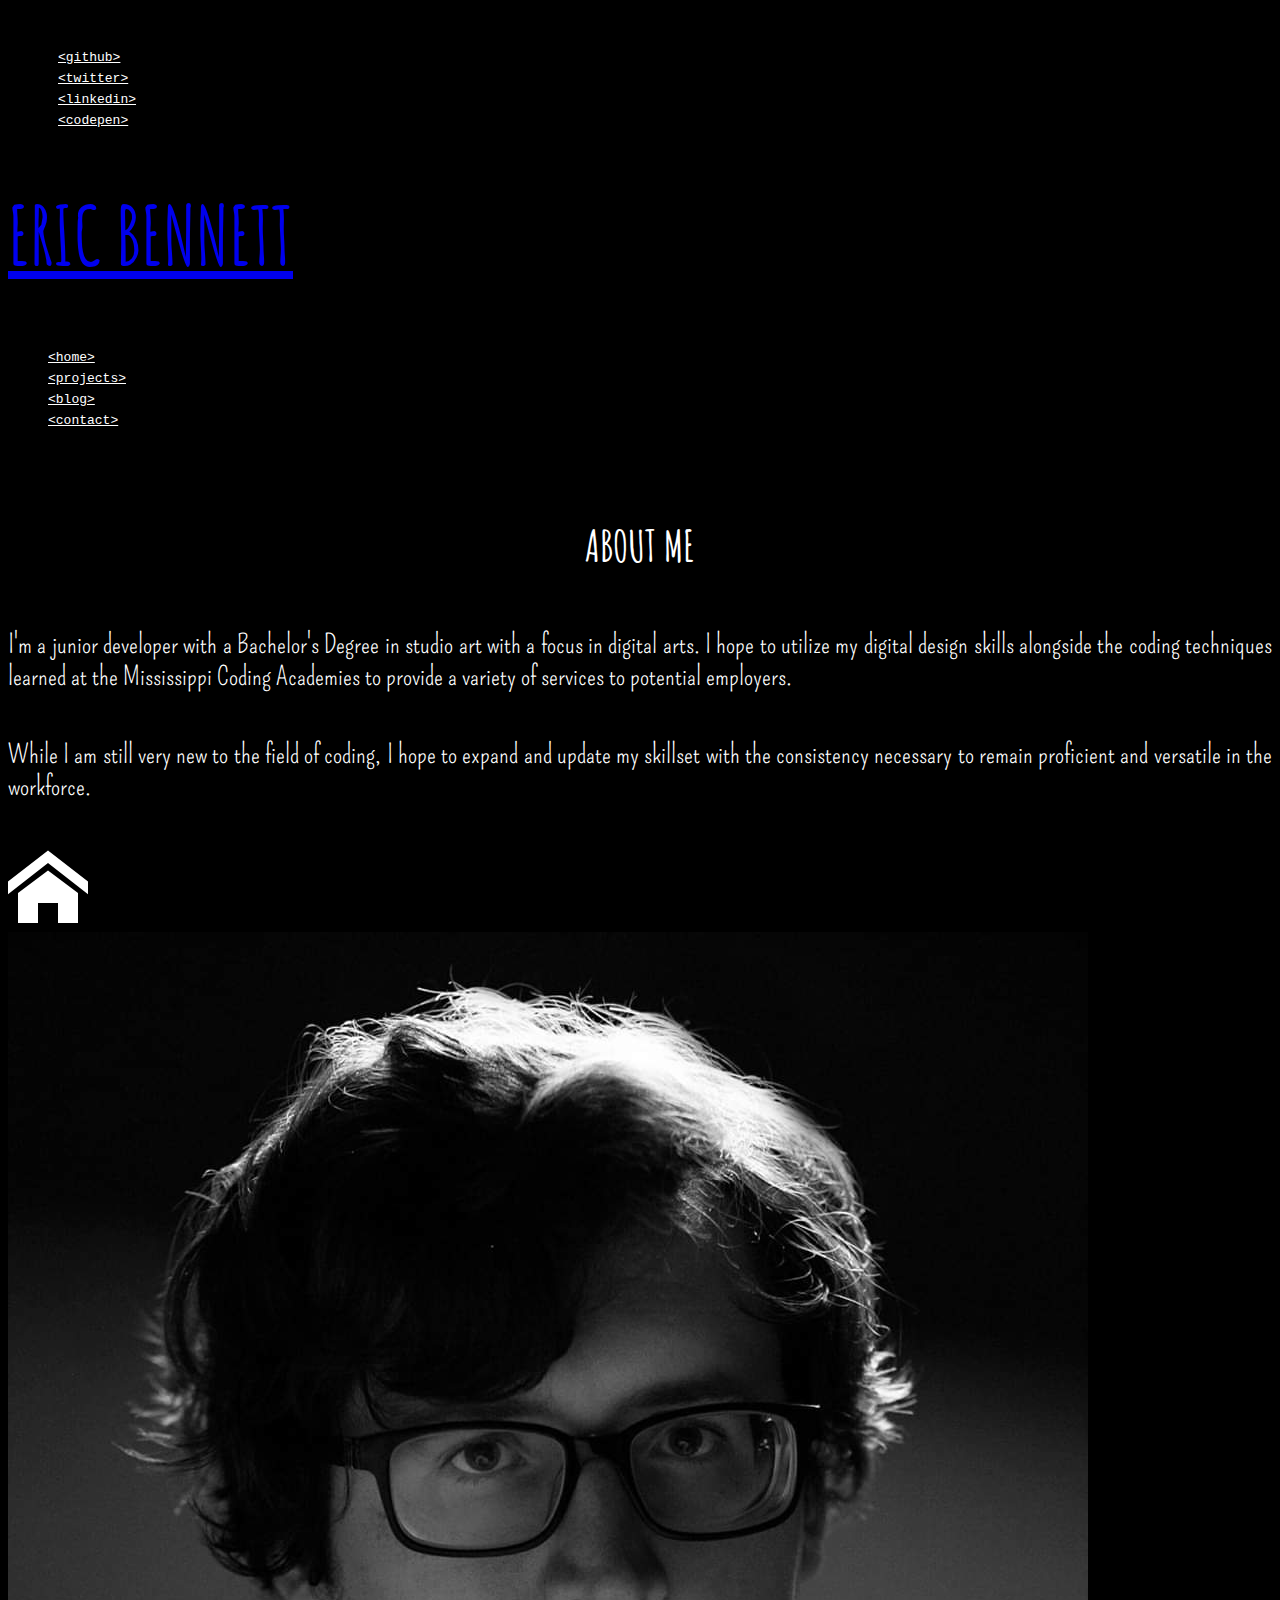
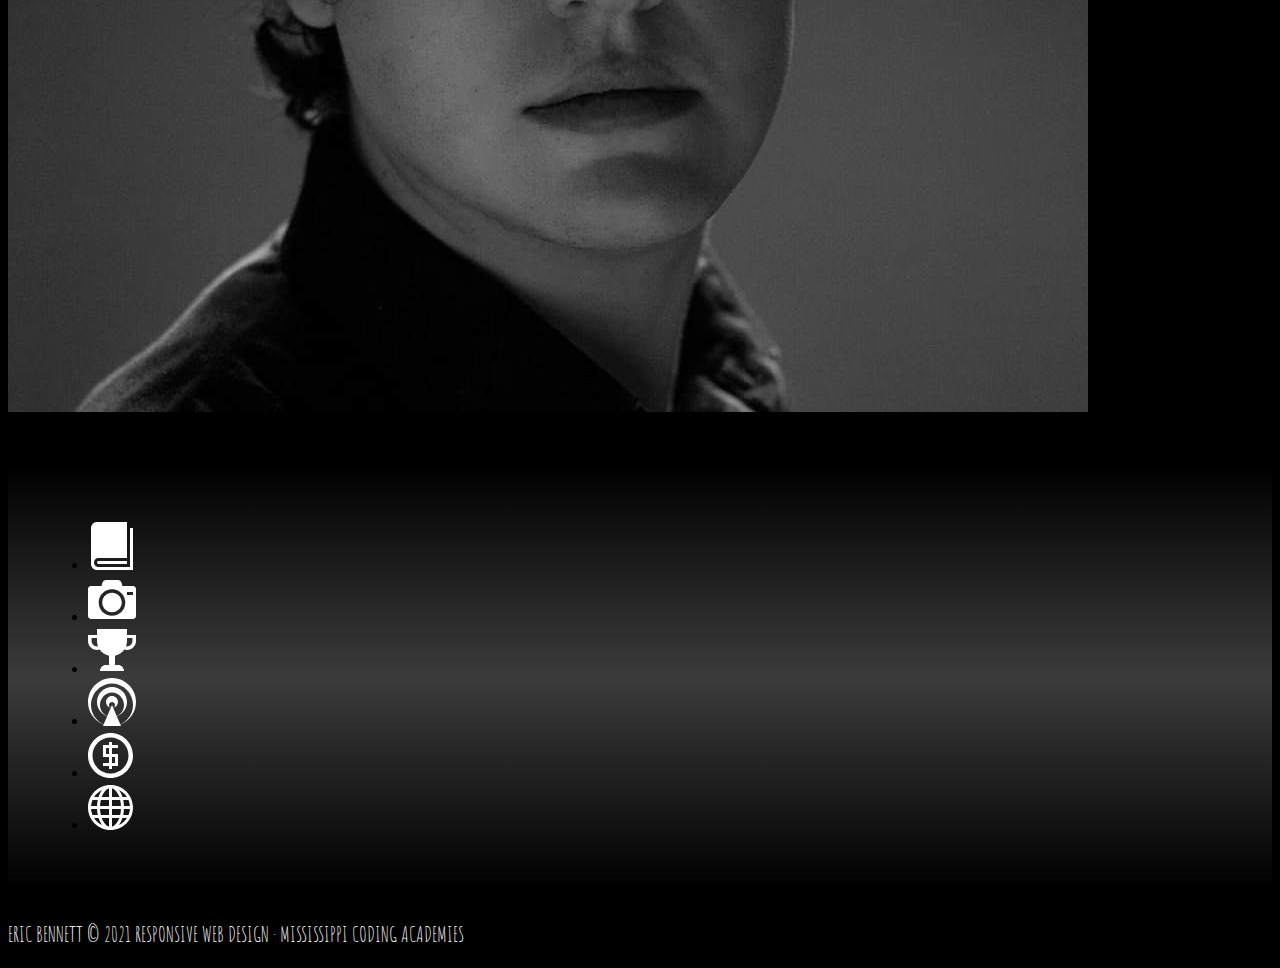
==== about.html @ 3dbed2dd "first commit" ====
<!DOCTYPE html>
<html lang="en">
<head>
    <meta charset="UTF-8">
    <meta http-equiv="X-UA-Compatible" content="IE=edge">
    <meta name="viewport" content="width=device-width, initial-scale=1.0">
    <link rel="stylesheet" href="https://cdn.jsdelivr.net/npm/bootstrap@4.6.0/dist/css/bootstrap.min.css" integrity="sha384-B0vP5xmATw1+K9KRQjQERJvTumQW0nPEzvF6L/Z6nronJ3oUOFUFpCjEUQouq2+l" crossorigin="anonymous">
    <link rel="preconnect" href="https://fonts.googleapis.com">
    <link rel="preconnect" href="https://fonts.gstatic.com" crossorigin>
    <link href="https://fonts.googleapis.com/css2?family=Amatic+SC:wght@700&family=Pompiere&family=Roboto+Mono:wght@300&display=swap" rel="stylesheet">
    <link rel="stylesheet" href="css/style.css">
    <title>About Page</title>
</head>
<body>
    <!-- open header -->
    <header class="header" id="header">
        <!-- open top header -->
        <section class="top-header-section">
            <!-- open container -->
            <div class="container">
                <ul class="social-list nav justify-content-md-end justify-content-center">
                    <li class="socials"><a href="https://github.com/EricB90" target="_blank"><code>&lt;github&gt;</code></a></li>
                    <li class="socials"><a href="https://twitter.com/Millennium4Dev" target="_blank"><code>&lt;twitter&gt;</code></a></li>
                    <li class="socials"><a href="https://www.linkedin.com/in/eric-bennett-565a6a221/" target="_blank"><code>&lt;linkedin&gt;</code></a></li>
                    <li class="socials"><a href="https://codepen.io/EricB90" target="_blank"><code>&lt;codepen&gt;</code></a></li>
                </ul>
            </div>
            <!-- close container -->
        </section>
        <!-- close top header -->
        <!-- open main header -->
        <section class="main-header-section">
            <!-- open container -->
            <div class="container">
                <!-- open row -->
                <div class="row">
                    <!-- open column -->
                    <div class="col-12 text-center">
                        <h1 class="logo"><a href="index.html">eric bennett</a></h1>
                    </div>
                    <!-- close column -->
                </div>
                <!-- close row -->
            </div>
            <!-- close container -->
        </section>
        <!-- close main header -->
        <!-- open header nav -->
        <section class="header-nav-section">
            <!-- open container -->
            <div class="container">
                <!-- open row -->
                <div class="row">
                    <!-- open column -->
                    <div class="col-12">
                        <ul class="header-nav-list nav justify-content-between">
                            <li class="header-list-item"><a href="index.html"><code>&lt;home&gt;</code></a></li>
                            <li class="header-list-item"><a href="projects.html"><code>&lt;projects&gt;</code></a></li>
                            <li class="header-list-item"><a href="blog.html"><code>&lt;blog&gt;</code></a></li>
                            <li class="header-list-item"><a href="contact.html"><code>&lt;contact&gt;</code></a></li>
                        </ul>
                    </div>
                    <!-- close column -->
                </div>
                <!-- close row -->
            </div>
            <!-- close container -->
        </section>
        <!-- close header nav -->
    </header>
    <!-- close header -->
    <!-- open main -->
    <main class="main" id="main">
        <!-- open about section -->
        <section class="about-section">
            <!-- open container -->
            <div class="container">
                <h2 class="about-header">about me</h2>
                <!-- open row -->
                <div class="row justify-content-between">
                    <!-- open column -->
                    <div class="col-md-6">
                        <p class="about-text">I'm a junior developer with a Bachelor's Degree in studio art with a focus in digital arts. I hope to utilize my digital design skills alongside the coding techniques learned at the Mississippi Coding Academies to provide a variety of services to potential employers. </p>
                        <p class="about-text">While I am still very new to the field of coding, I hope to expand and update my skillset with the consistency necessary to remain proficient and versatile in the workforce.</p>
                        <div class="about-svg-div text-center">
                            <a href="index.html"><svg class="icon icon-home"><use xlink:href="#icon-home"></use></svg></a>
                        </div>
                    </div>
                    <!-- close column -->
                    <!-- open column -->
                    <div class="col-md-6">
                        <img src="media/headshot.jpg" alt="A Photograph Of Myself" class="img-fluid headshot">
                    </div>
                    <!-- close column -->
                </div>
                <!-- close row -->
            </div>
            <!-- close container -->
        </section>
        <!-- close about section -->
    </main>
    <!-- close main -->
    <!-- open footer -->
    <footer class="footer" id="footer">
        <!-- open symbol bar -->
        <section class="symbol-bar-section">
            <!-- open container -->
            <div class="container">
                <ul class="nav justify-content-between">
                    <li><svg class="icon icon-book"><use xlink:href="#icon-book"></use></svg></li>
                    <li><svg class="icon icon-camera"><use xlink:href="#icon-camera"></use></svg></li>
                    <li><svg class="icon icon-trophy"><use xlink:href="#icon-trophy"></use></svg></li>
                    <li><a href="https://www.youtube.com/watch?v=dQw4w9WgXcQ"><svg class="icon icon-podcast"><use xlink:href="#icon-podcast"></use></svg></a></li>
                    <li><svg class="icon icon-coin-dollar"><use xlink:href="#icon-coin-dollar"></use></svg></li>
                    <li><svg class="icon icon-sphere"><use xlink:href="#icon-sphere"></use></svg></li>
                </ul>
            </div>
            <!-- close container -->
        </section>
        <!-- close symbol bar -->
        <!-- open colophon -->
        <section class="colophon-section">
            <!-- open container -->
            <div class="container">
                <p class="colophon-text text-center">eric bennett &copy; 2021 responsive web design &middot; mississippi coding academies</p>
            </div>
            <!-- close container -->
        </section>
        <!-- close colophon -->
    </footer>
    <!-- close footer -->
    <!-- open svg block -->
    <div class="svg-block">
        <svg aria-hidden="true" style="position: absolute; width: 0; height: 0; overflow: hidden;" version="1.1" xmlns="http://www.w3.org/2000/svg" xmlns:xlink="http://www.w3.org/1999/xlink">
            <defs>
                <symbol id="icon-camera" viewBox="0 0 32 32">
                    <path d="M9.5 19c0 3.59 2.91 6.5 6.5 6.5s6.5-2.91 6.5-6.5-2.91-6.5-6.5-6.5-6.5 2.91-6.5 6.5zM30 8h-7c-0.5-2-1-4-3-4h-8c-2 0-2.5 2-3 4h-7c-1.1 0-2 0.9-2 2v18c0 1.1 0.9 2 2 2h28c1.1 0 2-0.9 2-2v-18c0-1.1-0.9-2-2-2zM16 27.875c-4.902 0-8.875-3.973-8.875-8.875s3.973-8.875 8.875-8.875c4.902 0 8.875 3.973 8.875 8.875s-3.973 8.875-8.875 8.875zM30 14h-4v-2h4v2z"></path>
                </symbol>
                <symbol id="icon-podcast" viewBox="0 0 32 32">
                    <path d="M32 16c0-8.837-7.163-16-16-16s-16 7.163-16 16c0 6.877 4.339 12.739 10.428 15.002l-0.428 0.998h12l-0.428-0.998c6.089-2.263 10.428-8.125 10.428-15.002zM15.212 19.838c-0.713-0.306-1.212-1.014-1.212-1.838 0-1.105 0.895-2 2-2s2 0.895 2 2c0 0.825-0.499 1.533-1.212 1.839l-0.788-1.839-0.788 1.838zM16.821 19.915c1.815-0.379 3.179-1.988 3.179-3.915 0-2.209-1.791-4-4-4s-4 1.791-4 4c0 1.928 1.364 3.535 3.18 3.913l-2.332 5.441c-2.851-1.223-4.848-4.056-4.848-7.355 0-4.418 3.582-8.375 8-8.375s8 3.957 8 8.375c0 3.299-1.997 6.131-4.848 7.355l-2.331-5.439zM21.514 30.866l-2.31-5.39c3.951-1.336 6.796-5.073 6.796-9.476 0-5.523-4.477-10-10-10s-10 4.477-10 10c0 4.402 2.845 8.14 6.796 9.476l-2.31 5.39c-4.987-2.14-8.481-7.095-8.481-12.866 0-7.729 6.266-14.37 13.995-14.37s13.995 6.641 13.995 14.37c0 5.771-3.494 10.726-8.481 12.866z"></path>
                </symbol>
                <symbol id="icon-book" viewBox="0 0 32 32">
                    <path d="M28 4v26h-21c-1.657 0-3-1.343-3-3s1.343-3 3-3h19v-24h-20c-2.2 0-4 1.8-4 4v24c0 2.2 1.8 4 4 4h24v-28h-2z"></path>
                    <path d="M7.002 26v0c-0.001 0-0.001 0-0.002 0-0.552 0-1 0.448-1 1s0.448 1 1 1c0.001 0 0.001-0 0.002-0v0h18.997v-2h-18.997z"></path>
                </symbol>
                <symbol id="icon-coin-dollar" viewBox="0 0 32 32">
                    <path d="M15 2c-8.284 0-15 6.716-15 15s6.716 15 15 15c8.284 0 15-6.716 15-15s-6.716-15-15-15zM15 29c-6.627 0-12-5.373-12-12s5.373-12 12-12c6.627 0 12 5.373 12 12s-5.373 12-12 12zM16 16v-4h4v-2h-4v-2h-2v2h-4v8h4v4h-4v2h4v2h2v-2h4l-0-8h-4zM14 16h-2v-4h2v4zM18 22h-2v-4h2v4z"></path>
                </symbol>
                <symbol id="icon-trophy" viewBox="0 0 32 32">
                    <path d="M26 6v-4h-20v4h-6v4c0 3.314 2.686 6 6 6 0.627 0 1.232-0.096 1.801-0.275 1.443 2.063 3.644 3.556 6.199 4.075v6.2h-2c-2.209 0-4 1.791-4 4h16c0-2.209-1.791-4-4-4h-2v-6.2c2.555-0.519 4.756-2.012 6.199-4.075 0.568 0.179 1.173 0.275 1.801 0.275 3.314 0 6-2.686 6-6v-4h-6zM6 13.625c-1.999 0-3.625-1.626-3.625-3.625v-2h3.625v2c0 1.256 0.232 2.457 0.655 3.565-0.213 0.039-0.431 0.060-0.655 0.060zM29.625 10c0 1.999-1.626 3.625-3.625 3.625-0.224 0-0.442-0.021-0.655-0.060 0.423-1.107 0.655-2.309 0.655-3.565v-2h3.625v2z"></path>
                </symbol>
                <symbol id="icon-sphere" viewBox="0 0 32 32">
                    <path d="M15 2c-8.284 0-15 6.716-15 15s6.716 15 15 15c8.284 0 15-6.716 15-15s-6.716-15-15-15zM23.487 22c0.268-1.264 0.437-2.606 0.492-4h3.983c-0.104 1.381-0.426 2.722-0.959 4h-3.516zM6.513 12c-0.268 1.264-0.437 2.606-0.492 4h-3.983c0.104-1.381 0.426-2.722 0.959-4h3.516zM21.439 12c0.3 1.28 0.481 2.62 0.54 4h-5.979v-4h5.439zM16 10v-5.854c0.456 0.133 0.908 0.355 1.351 0.668 0.831 0.586 1.625 1.488 2.298 2.609 0.465 0.775 0.867 1.638 1.203 2.578h-4.852zM10.351 7.422c0.673-1.121 1.467-2.023 2.298-2.609 0.443-0.313 0.895-0.535 1.351-0.668v5.854h-4.852c0.336-0.94 0.738-1.803 1.203-2.578zM14 12v4h-5.979c0.059-1.38 0.24-2.72 0.54-4h5.439zM2.997 22c-0.533-1.278-0.854-2.619-0.959-4h3.983c0.055 1.394 0.224 2.736 0.492 4h-3.516zM8.021 18h5.979v4h-5.439c-0.3-1.28-0.481-2.62-0.54-4zM14 24v5.854c-0.456-0.133-0.908-0.355-1.351-0.668-0.831-0.586-1.625-1.488-2.298-2.609-0.465-0.775-0.867-1.638-1.203-2.578h4.852zM19.649 26.578c-0.673 1.121-1.467 2.023-2.298 2.609-0.443 0.312-0.895 0.535-1.351 0.668v-5.854h4.852c-0.336 0.94-0.738 1.802-1.203 2.578zM16 22v-4h5.979c-0.059 1.38-0.24 2.72-0.54 4h-5.439zM23.98 16c-0.055-1.394-0.224-2.736-0.492-4h3.516c0.533 1.278 0.855 2.619 0.959 4h-3.983zM25.958 10h-2.997c-0.582-1.836-1.387-3.447-2.354-4.732 1.329 0.636 2.533 1.488 3.585 2.54 0.671 0.671 1.261 1.404 1.766 2.192zM5.808 7.808c1.052-1.052 2.256-1.904 3.585-2.54-0.967 1.285-1.771 2.896-2.354 4.732h-2.997c0.504-0.788 1.094-1.521 1.766-2.192zM4.042 24h2.997c0.583 1.836 1.387 3.447 2.354 4.732-1.329-0.636-2.533-1.488-3.585-2.54-0.671-0.671-1.261-1.404-1.766-2.192zM24.192 26.192c-1.052 1.052-2.256 1.904-3.585 2.54 0.967-1.285 1.771-2.896 2.354-4.732h2.997c-0.504 0.788-1.094 1.521-1.766 2.192z"></path>
                </symbol>
            </defs>
        </svg>
        <svg aria-hidden="true" style="position: absolute; width: 0; height: 0; overflow: hidden;" version="1.1" xmlns="http://www.w3.org/2000/svg" xmlns:xlink="http://www.w3.org/1999/xlink">
            <defs>
                <symbol id="icon-home" viewBox="0 0 32 32">
                    <path d="M32 18.451l-16-12.42-16 12.42v-5.064l16-12.42 16 12.42zM28 18v12h-8v-8h-8v8h-8v-12l12-9z"></path>
                </symbol>
            </defs>
        </svg>                      
    </div>
    <!-- close svg block -->
    <script src="https://code.jquery.com/jquery-3.5.1.slim.min.js" integrity="sha384-DfXdz2htPH0lsSSs5nCTpuj/zy4C+OGpamoFVy38MVBnE+IbbVYUew+OrCXaRkfj" crossorigin="anonymous"></script>
    <script src="https://cdn.jsdelivr.net/npm/bootstrap@4.6.0/dist/js/bootstrap.bundle.min.js" integrity="sha384-Piv4xVNRyMGpqkS2by6br4gNJ7DXjqk09RmUpJ8jgGtD7zP9yug3goQfGII0yAns" crossorigin="anonymous"></script>
</body>
</html>
---- css/style.css ----
* {box-sizing: border-box;}

/* font-family: 'Amatic SC', cursive;
font-family: 'Pompiere', cursive;
font-family: 'Roboto Mono', monospace; */

:root {
    --codeFont: 'Roboto Mono', monospace;
    --mainFont: 'Amatic SC', cursive;
    --bodyFont: 'Pompiere', cursive;
}

/* generic rules */
.icon {
    display: inline-block;
    width: 3em;
    height: 3em;
    stroke-width: 0;
    stroke: currentColor;
    fill: currentColor;
}

body {
    background-color: #000;
}
/* close generic */

/* header rules */
.top-header-section {
    padding: 20px 0;
}

.socials {
    padding-left: 10px;
}

.socials a {
    color: #fff;
    font-family: var(--codeFont);
}

@media (max-width: 321px) {
    .socials a {
        font-size: 12px;
    }
}

.logo a {
    animation: pulse 3s infinite;
    font-family: var(--mainFont);
    font-size: calc(50px + (90 - 50) * ((100vw - 300px) / (1600 - 300)));
    text-transform: uppercase;
}

.logo a:hover {
    text-decoration: none;
}

@keyframes pulse {
    0%, 100% {
        color: #fff;
    }
    50% {
        color: #3b3b3b;
    }
}

.header-nav-section {
    padding: 20px 0;
}

.header-list-item a {
    color: #fff;
    font-family: var(--codeFont);
}

@media (max-width: 321px) {
    .header-list-item a {
        font-size: 12px;
    }
}
/* close header */

/* main rules */
.carousel-section {
    padding: 20px 0;
}

.carousel-section h2 {
    padding-bottom: 30px;
    color: #fff;
    font-family: var(--mainFont);
    font-size: calc(20px + (50 - 20) * ((100vw - 300px) / (1600 - 300)));
    text-transform: uppercase;
}

.certification-section {
    padding: 20px 0;
}

.certification-section h2 {
    padding-bottom: 20px;
    color: #fff;
    font-family: var(--mainFont);
    font-size: calc(20px + (50 - 20) * ((100vw - 300px) / (1600 - 300)));
    text-transform: uppercase;
}

.about-section {
    padding: 20px 0 50px 0;
}

.about-header {
    color: #fff;
    font-family: var(--mainFont);
    font-size: calc(20px + (50 - 20) * ((100vw - 300px) / (1600 - 300)));
    text-align: center;
    text-transform: uppercase;
}

@media (max-width: 769px) {
    .about-header {
        font-size: 40px;
    }
}

.about-text {
    padding-top: 20px;
    color: #fff;
    font-family: var(--bodyFont);
    font-size: calc(15px + (30 - 15) * ((100vw - 300px) / (1600 - 300)));
    text-align: justify;
}

@media (max-width: 577px) {
    .about-text {
        font-size: 20px;
    }
}

.about-section .icon {
    margin-top: 20px;
    width: 5em;
    height: 5em;
    fill: #fff;
}

@media (max-width: 577px) {
    .about-svg-div {
        margin-bottom: 40px;
    }
}

.projects-section {
    padding: 40px 0;
}

.projects-section h2 {
    padding-bottom: 30px;
    color: #fff;
    font-family: var(--mainFont);
    font-size: calc(20px + (50 - 20) * ((100vw - 300px) / (1600 - 300)));
    text-transform: uppercase;
}

.projects-section button {
    margin-bottom: 15px;
    width: 100%;
}

.projects-section .card {
    margin-bottom: 30px;
}

.repo-text {
    background-color: #000;
}

.projects-section h5 {
    color: #fff;
    font-family: var(--mainFont);
    font-size: calc(20px + (50 - 20) * ((100vw - 300px) / (1600 - 300)));
    text-transform: uppercase;
}

.projects-section p {
    color: #fff;
    font-family: var(--bodyFont);
    font-size: calc(15px + (30 - 15) * ((100vw - 300px) / (1600 - 300)));
}

.projects-section a {
    font-family: var(--bodyFont);
    font-size: calc(15px + (30 - 15) * ((100vw - 300px) / (1600 - 300)));
}

.projects-section img {
    width: 100%;
    height: 250px;
}

@media (max-width: 769px) {
    .projects-section img {
        height: 200px;
    }
}

@media (max-width: 577px) {
    .projects-section img {
        height: 270px;
    }
}

@media (max-width: 321px) {
    .projects-section img {
        height: 150px;
    }
}

.blog-section {
    padding: 40px 0;
}

.blog-section h2 {
    padding-bottom: 30px;
    color: #fff;
    font-family: var(--mainFont);
    font-size: calc(20px + (50 - 20) * ((100vw - 300px) / (1600 - 300)));
    text-transform: uppercase;
}

.blog-section .card {
    margin-bottom: 30px;
}

.blog-text {
    background-color: #000;
    font-family: var(--bodyFont);
    font-size: 30px;
    color: #fff;
}

@media (max-width: 321px) {
    .blog-text {
        font-size: 20px;
    }
}

.blog-section button {
    font-family: var(--mainFont);
    font-size: 25px;
}

.contact-section {
    padding: 40px 0;
}

.contact-section h2 {
    padding-bottom: 30px;
    color: #fff;
    font-family: var(--mainFont);
    font-size: calc(20px + (50 - 20) * ((100vw - 300px) / (1600 - 300)));
    text-transform: uppercase;
}

.contact-section .svg-div {
    padding-bottom: 20px;
}

.contact-section .icon {
    width: 4em;
    height: 4em;
    fill: #fff;
}

.contact-section h3 {
    color: #fff;
    font-family: var(--mainFont);
    font-size: calc(20px + (40 - 20) * ((100vw - 300px) / (1600 - 300)));
}

@media (max-width: 321px) {
    .contact-section h3 {
        font-size: 30px;
    }
}

.contact-section p {
    color: #fff;
    font-family: var(--mainFont);
    font-size: calc(15px + (30 - 15) * ((100vw - 300px) / (1600 - 300)));
}

@media (max-width: 577px) {
    .contact-section p {
        font-size: 30px;
    }
}

@media (max-width: 321px) {
    .contact-section p {
        font-size: 20px;
    }
}
/* close main */

/* footer rules */
.symbol-bar-section {
    padding: 40px;
    background-image: linear-gradient(#000, #3b3b3b, #000);
}

.symbol-bar-section .icon {
    fill: #fff;
}

@media (max-width: 321px) {
    .symbol-bar-section .icon {
        width: 2em;
        height: 2em;
    }
}

.colophon-section {
    margin-top: 30px;
}

.colophon-text {
    color: #fff;
    font-family: var(--mainFont);
    font-size: calc(10px + (25 - 10) * ((100vw - 300px) / (1600 - 300)));
    text-transform: uppercase;
}

@media (max-width: 577px) {
    .colophon-text {
        font-size: 18px;
    }
}
/* close footer */
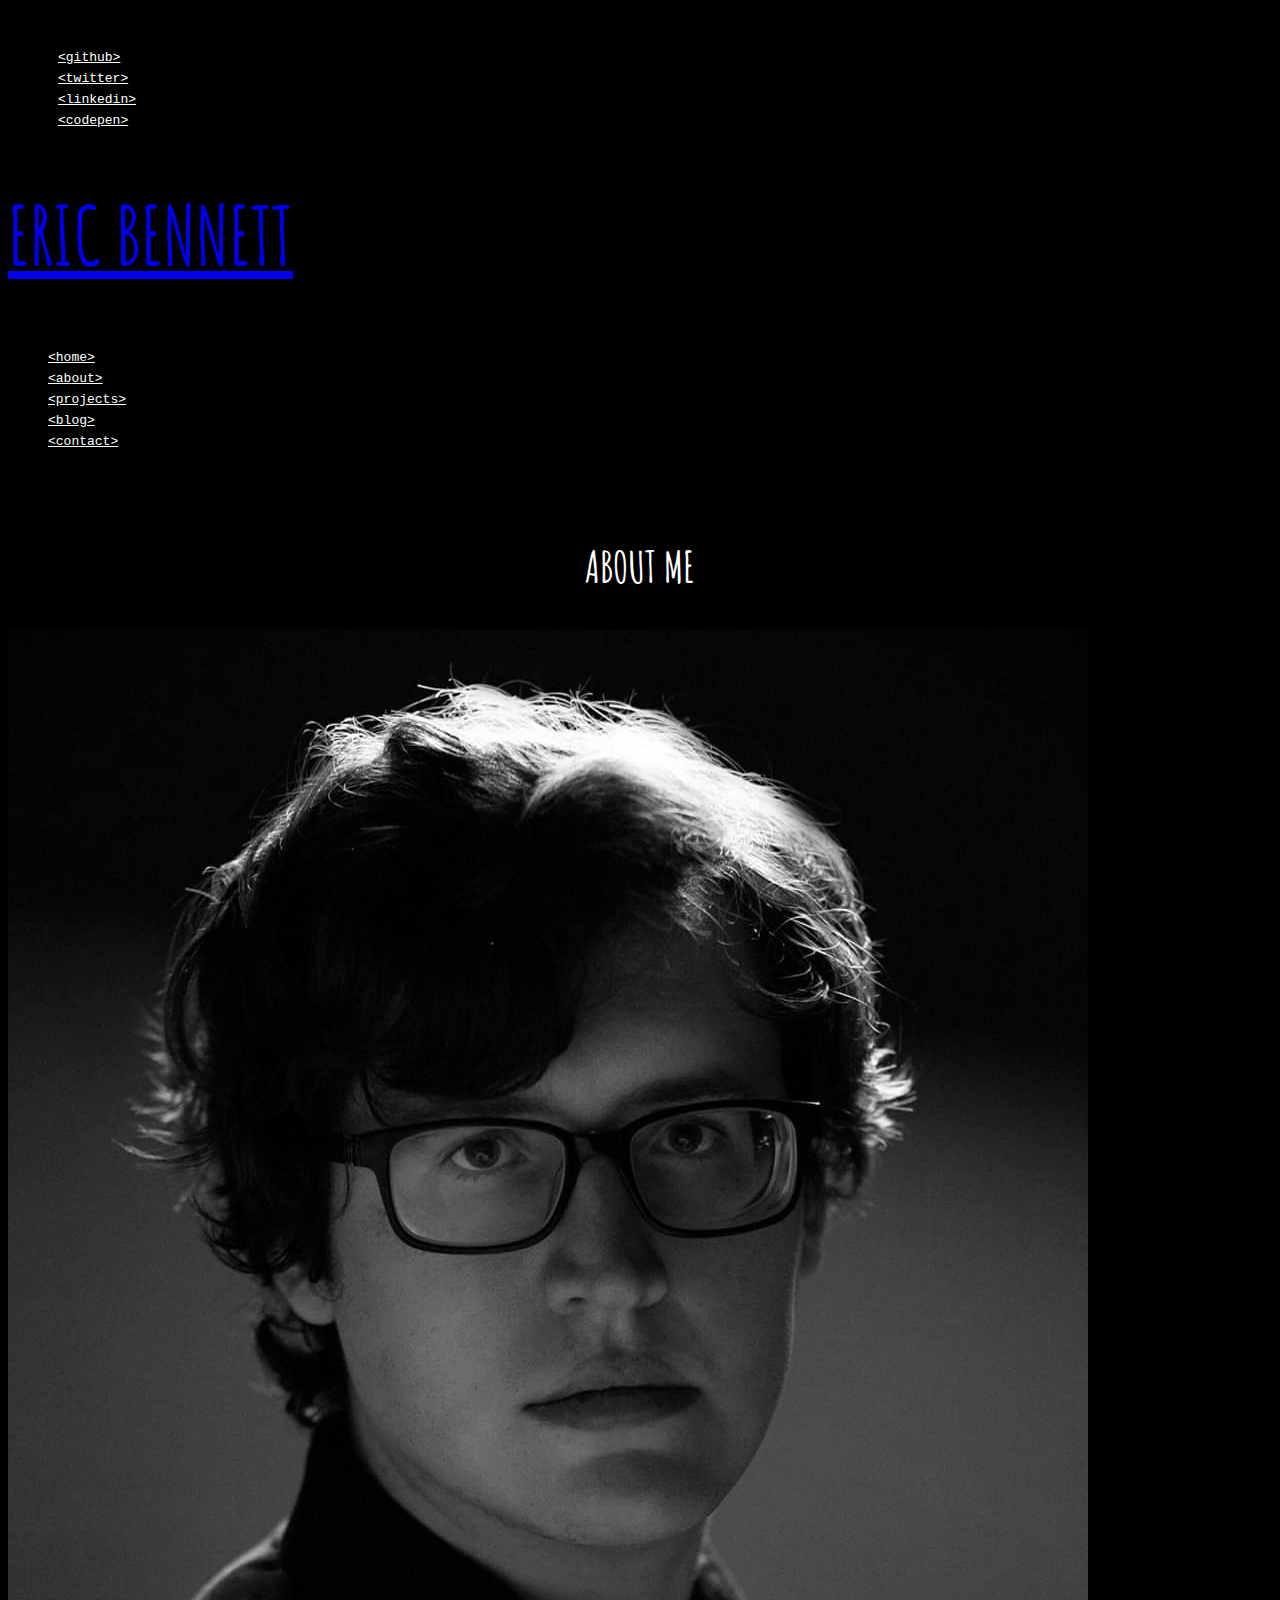
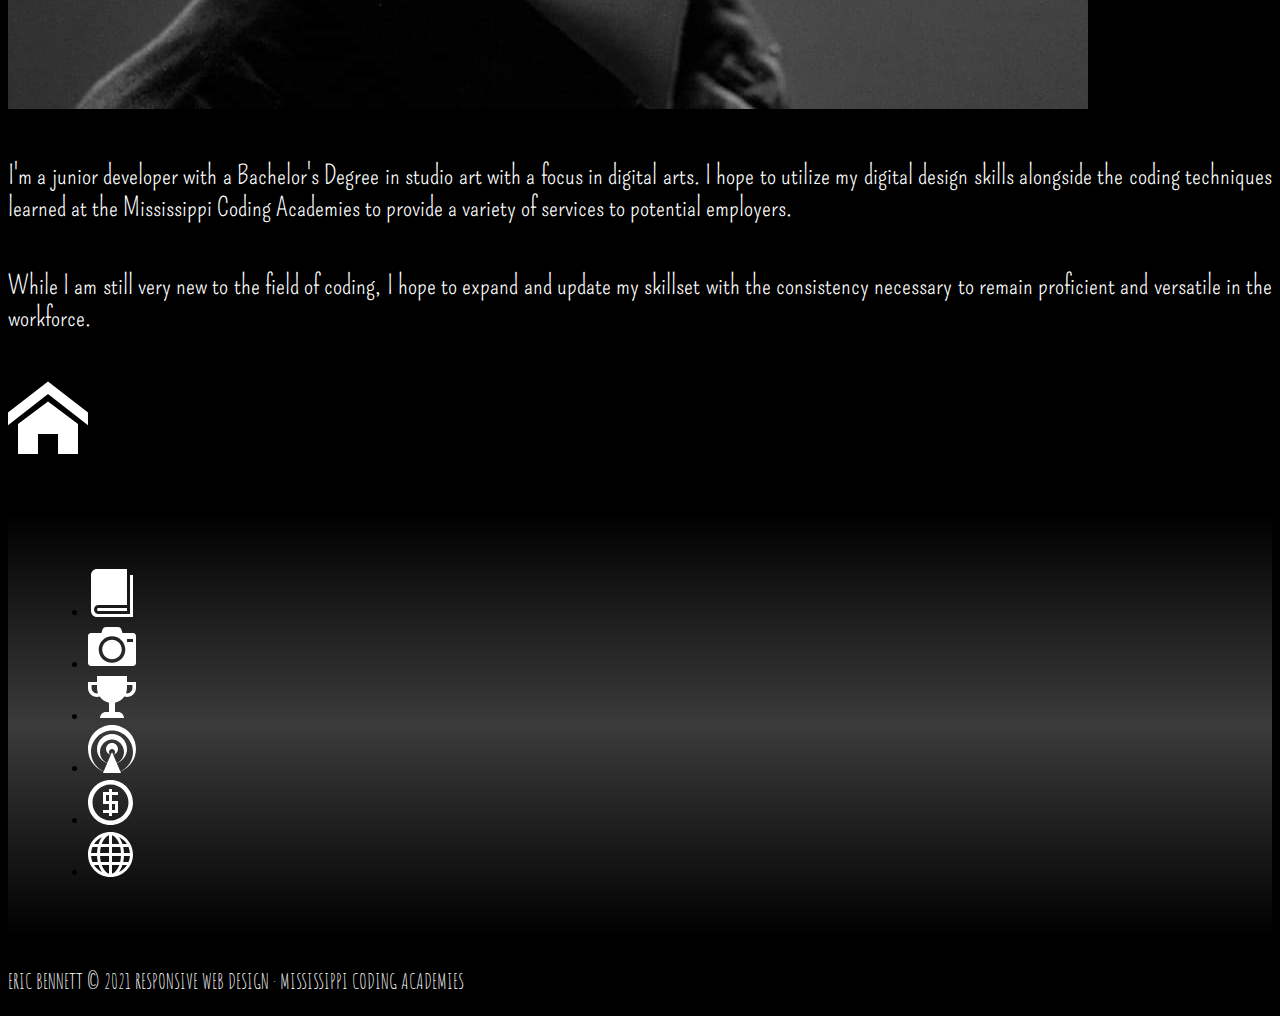
==== commit 8d927685: "Updated nav bar and about page" ====
--- a/about.html
+++ b/about.html
@@ -54,10 +54,11 @@
                     <!-- open column -->
                     <div class="col-12">
                         <ul class="header-nav-list nav justify-content-between">
-                            <li class="header-list-item"><a href="index.html"><code>&lt;home&gt;</code></a></li>
-                            <li class="header-list-item"><a href="projects.html"><code>&lt;projects&gt;</code></a></li>
-                            <li class="header-list-item"><a href="blog.html"><code>&lt;blog&gt;</code></a></li>
-                            <li class="header-list-item"><a href="contact.html"><code>&lt;contact&gt;</code></a></li>
+                            <li class="header-list-item nav-item"><a href="index.html" class="nav-link"><code>&lt;home&gt;</code></a></li>
+                            <li class="header-list-item nav-item"><a href="about.html" class="nav-link disabled"><code>&lt;about&gt;</code></a></li>
+                            <li class="header-list-item nav-item"><a href="projects.html" class="nav-link"><code>&lt;projects&gt;</code></a></li>
+                            <li class="header-list-item nav-item"><a href="blog.html" class="nav-link"><code>&lt;blog&gt;</code></a></li>
+                            <li class="header-list-item nav-item"><a href="contact.html" class="nav-link"><code>&lt;contact&gt;</code></a></li>
                         </ul>
                     </div>
                     <!-- close column -->
@@ -80,16 +81,16 @@
                 <div class="row justify-content-between">
                     <!-- open column -->
                     <div class="col-md-6">
+                        <img src="media/headshot.jpg" alt="A Photograph Of Myself" class="img-fluid headshot">
+                    </div>
+                    <!-- close column -->
+                    <!-- open column -->
+                    <div class="col-md-6">
                         <p class="about-text">I'm a junior developer with a Bachelor's Degree in studio art with a focus in digital arts. I hope to utilize my digital design skills alongside the coding techniques learned at the Mississippi Coding Academies to provide a variety of services to potential employers. </p>
                         <p class="about-text">While I am still very new to the field of coding, I hope to expand and update my skillset with the consistency necessary to remain proficient and versatile in the workforce.</p>
                         <div class="about-svg-div text-center">
                             <a href="index.html"><svg class="icon icon-home"><use xlink:href="#icon-home"></use></svg></a>
                         </div>
-                    </div>
-                    <!-- close column -->
-                    <!-- open column -->
-                    <div class="col-md-6">
-                        <img src="media/headshot.jpg" alt="A Photograph Of Myself" class="img-fluid headshot">
                     </div>
                     <!-- close column -->
                 </div>
